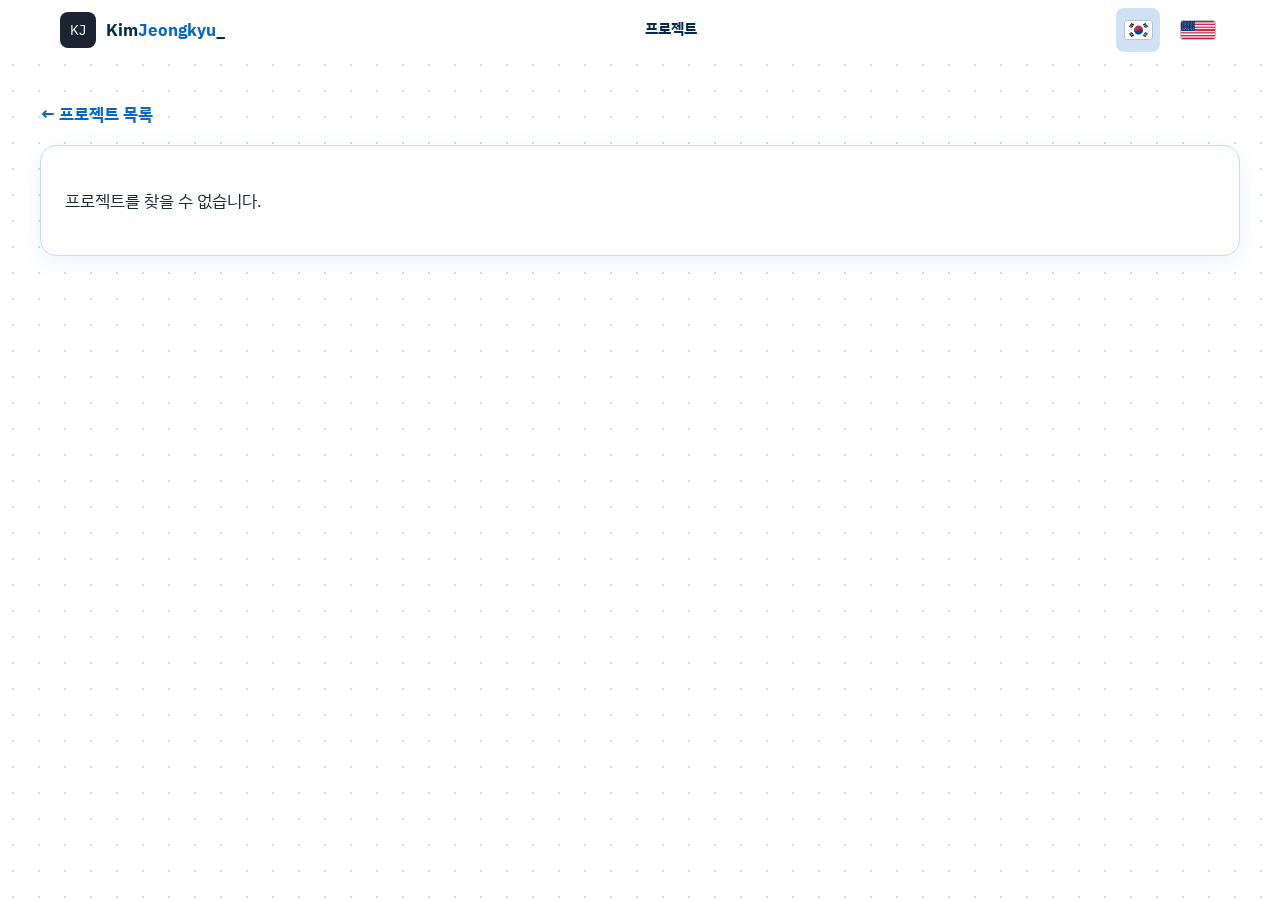
==== project.html @ 2d3c8700 "AACR story, RAG chatbot copy, hospital cover, WNGP award, timeline sort - AACR: project story (backg" ====
<!doctype html>
<html lang="ko">
<head>
  <meta charset="utf-8">
  <meta name="viewport" content="width=device-width, initial-scale=1">
  <title>Project | Kim Jeongkyu</title>
  <link rel="preconnect" href="https://fonts.googleapis.com">
  <link rel="preconnect" href="https://fonts.gstatic.com" crossorigin>
  <link href="https://fonts.googleapis.com/css2?family=IBM+Plex+Mono:wght@400;500&family=IBM+Plex+Sans+KR:wght@400;500;600;700&display=swap" rel="stylesheet">
  <link rel="stylesheet" href="style.css?v=20261130n">
</head>
<body>
  <header class="nav">
    <div class="wrap nav-in">
      <a class="brand" href="index.html#home"><span class="mark">KJ</span><b>Kim<em>Jeongkyu</em>_</b></a>
      <nav id="menu">
        <a href="index.html#projects" id="back-top"></a>
      </nav>
      <div class="nav-right">
        <button class="flag" id="lang-ko" data-lang="ko" aria-label="한국어" aria-pressed="true"><img src="assets/flags/kr.png?v=20261130n" alt="" height="20"></button>
        <button class="flag" id="lang-en" data-lang="en" aria-label="English" aria-pressed="false"><img src="assets/flags/us.png?v=20261130n" alt="" height="20"></button>
      </div>
    </div>
  </header>

  <main class="wrap project-page">
    <a class="back-link" id="back" href="index.html#projects"></a>
    <article id="project" class="panel"></article>
  </main>

  <script src="portfolio-data.js?v=20261130n" defer></script>
  <script src="project.js?v=20261130n" defer></script>
</body>
</html>
---- style.css ----
:root{--font:"IBM Plex Sans KR",system-ui,-apple-system,sans-serif;--mono:"IBM Plex Mono","IBM Plex Sans KR","DejaVu Sans Mono",monospace;--bg:#fff;--ink:#022b52;--body:#1c2b3a;--muted:#4a6178;--accent:#0a66c8;--tint:#cfe2f5;--soft:#eaf3fc;--line:#c9dcf0;--dark:#022b52;--dot:#cfdcea}
:root[data-theme=dark]{--bg:#0b1722;--ink:#e8f1fb;--body:#c9d6e3;--muted:#8fa5ba;--accent:#4d9bff;--tint:#173553;--soft:#10253a;--line:#1f3a57;--dark:#06101a;--dot:#1a2c3d}
*{box-sizing:border-box}
html{scroll-behavior:smooth;scroll-padding-top:80px}
body{margin:0;color:var(--body);font:17px/1.6 var(--font);background:var(--bg) radial-gradient(var(--dot) 1.2px,transparent 1.3px) 0 0/26px 26px}
a{color:inherit;text-decoration:none}
button{font:inherit;color:inherit;cursor:pointer}
.wrap{max-width:clamp(1200px,72vw,1560px);margin:0 auto;padding:0 20px}
section{padding:72px 0}
.title{font-size:2.3rem;line-height:1.2;color:var(--ink);margin:10px 0 28px}
.chip{display:inline-flex;align-items:center;gap:8px;padding:4px 12px;border:1px solid var(--line);background:var(--soft);border-radius:999px;color:var(--accent);font-size:.72rem;font-weight:700;letter-spacing:.06em}
.chip i{width:6px;height:6px;border-radius:50%;background:var(--accent)}

/* nav */
.nav{position:sticky;top:0;z-index:20;background:color-mix(in srgb,var(--bg) 88%,transparent);backdrop-filter:blur(8px)}
.nav-in{display:flex;align-items:center;justify-content:space-between;height:60px}
.brand{display:flex;align-items:center;gap:10px;color:var(--ink)}
.mark{display:grid;place-items:center;width:36px;height:36px;border-radius:8px;background:#1b2430;color:#fff;font-size:.9rem}
.brand b{font-size:1.05rem}.brand em{font-style:normal;color:var(--accent)}
#menu{display:flex;gap:22px}
#menu a{color:var(--ink);font-weight:700;font-size:.92rem;padding:6px 0;border-bottom:2px solid transparent}
#menu a.on{color:var(--accent);border-color:var(--accent)}
.nav-right{display:flex;gap:16px;align-items:center;color:var(--ink);font-weight:700}
.flag{display:grid;place-items:center;border:0;background:none;border-radius:8px;width:44px;height:44px;padding:0}
.flag.on{background:var(--tint)}
.flag svg{display:block}

/* cord */
.cord-wrap{position:fixed;right:44px;top:0;z-index:15;display:flex;flex-direction:column;align-items:center;font:italic .72rem/1.1 Georgia,serif;color:var(--muted);text-align:center}
.cord{display:block;width:80px;height:300px;overflow:visible;touch-action:none;user-select:none;outline:none}
.cord path{fill:none;stroke:var(--accent);stroke-width:2.4;stroke-linecap:round;stroke-dasharray:.1 6;opacity:.85}
.cord .knob{cursor:grab}
.cord .knob:active{cursor:grabbing}
.cord .hit{fill:transparent}
.cord .ring{fill:none;stroke:var(--accent);stroke-width:2}
.cord .grip{fill:var(--accent);stroke:var(--dark);stroke-width:1;filter:drop-shadow(0 3px 3px rgba(2,43,82,.35))}
.cord .band{fill:var(--dark);opacity:.35}
.cord .shine{fill:#fff;opacity:.55}
.cord .anchor{fill:var(--accent)}
.cord:focus-visible .grip{stroke:var(--accent);stroke-width:3}
.cord-wrap span{margin-top:-56px;pointer-events:none;white-space:pre-line}

/* hero */
.hero{display:grid;grid-template-columns:1.15fr 1fr;gap:56px;align-items:start;padding-top:56px}
h1{font-size:clamp(2.8rem,6vw,4.4rem);line-height:1.05;color:var(--ink);margin:14px 0 6px}
.sub{font-size:1.9rem;word-break:keep-all;text-wrap:balance;color:var(--accent);margin:0 0 20px}
.lead{font-size:1.15rem;line-height:1.75;max-width:34em;margin:0 0 22px}
h4{margin:0 0 10px;color:var(--ink)}
.tags{display:flex;flex-wrap:wrap;gap:8px;list-style:none;margin:0;padding:0}
.tags li,.tag{background:var(--tint);color:var(--ink);padding:3px 10px;border-radius:5px;font-size:.88rem}
.cta{display:flex;flex-wrap:wrap;gap:8px;margin:26px 0 18px}
.btn{display:inline-block;padding:11px 14px;border:0;border-radius:4px;font-weight:700;font-size:.92rem;font-family:inherit;line-height:1.3;white-space:nowrap;cursor:pointer}
.btn.primary{background:var(--accent);color:#fff}
.btn.soft{background:var(--tint);color:var(--ink)}
.highlight{display:flex;gap:14px;align-items:center;padding:16px;border:1px solid var(--line);background:var(--soft);border-radius:8px;margin-bottom:22px}
.highlight b{color:var(--ink)}.highlight p{margin:0;font-size:.95rem}
.hl-icon{display:grid;place-items:center;width:44px;height:44px;border-radius:10px;background:var(--accent);color:#fff;flex:none}

.hero-card{position:relative;border:1px solid var(--line);border-radius:26px;padding:10px;background:var(--bg);box-shadow:0 8px 40px rgba(10,102,200,.12)}
.term{background:var(--soft);border-radius:14px 14px 0 0;padding:10px 12px 8px;font-family:var(--mono);font-size:.75rem}
.term-bar{display:flex;align-items:center;gap:6px;margin-bottom:10px}
.term-bar i{width:9px;height:9px;border-radius:50%}.r{background:#e5484d}.y{background:#f5b82e}.g{background:#2fa66a}
.term-bar span{margin:0 auto;color:var(--ink)}
.term code{color:var(--accent)}
.photo{height:420px;border-radius:0 0 14px 14px;background:#fff;overflow:hidden;display:flex;justify-content:center;align-items:flex-end}
.photo img{display:block;height:100%;width:auto;max-width:100%;object-fit:contain;object-position:center bottom}
.float-card{position:absolute;left:-24px;bottom:56px;background:var(--dark);color:#fff;border-radius:8px;padding:14px 18px;min-width:250px}
.float-card b{display:block}.float-card small{opacity:.85}
.role-tag{position:absolute;right:20px;bottom:20px;background:#111;color:#fff;font-weight:700;font-size:.85rem;padding:4px 14px;border-radius:999px;box-shadow:0 2px 8px rgba(0,0,0,.25)}

/* projects */
.grid{display:grid;grid-template-columns:repeat(3,1fr);gap:24px}
.card{display:flex;flex-direction:column;border:1px solid var(--line);border-radius:14px;padding:16px;background:var(--bg)}
.card h3{margin:0 0 8px;font-size:1.3rem;color:var(--ink)}
.card p{margin:0 0 16px;flex:1}
.card .tags{margin-bottom:16px}.card .tags li{font-size:.78rem;padding:2px 8px}
.card-foot{display:flex;justify-content:flex-start;align-items:center;gap:8px;flex-wrap:wrap;border-top:1px solid var(--line);padding-top:14px}
.card-foot a.l{color:var(--accent);font-weight:700}
.card-foot a.b{background:var(--tint);color:var(--ink);font-weight:700;padding:10px 16px;border-radius:4px}

/* skills */
section + section{border-top:1px solid var(--line)}
.skills-head{display:flex;justify-content:space-between;align-items:flex-end;gap:24px}
.note-r{text-align:right;max-width:20em;color:var(--ink);margin:0 0 28px}
.skills-ctrl{display:flex;justify-content:space-between;align-items:flex-end;gap:20px;flex-wrap:wrap}
.filters{display:flex;flex-wrap:wrap;gap:10px}
.filters button{border:1px solid var(--line);background:var(--bg);color:var(--ink);font-weight:700;border-radius:999px;padding:10px 16px;font-size:.92rem}
.filters button.active{background:var(--dark);color:#fff;border-color:var(--dark)}
.ctrl{display:flex;align-items:center;gap:8px;font-size:.9rem;color:var(--ink)}
.auto{display:flex;align-items:center;gap:8px;margin-right:4px}.auto i{width:7px;height:7px;border-radius:50%;background:var(--ink)}
.sq{border:1px solid var(--line);background:var(--bg);color:var(--ink);border-radius:4px;width:44px;height:44px;font-size:1.2rem}
.sq.wide{width:auto;padding:0 16px;font-weight:700;font-size:.95rem}
.hint{font-size:.92rem;color:var(--ink);margin:14px 0 24px}
.track-wrap{overflow:hidden;touch-action:pan-y}
.track{display:flex;gap:16px;transition:transform .8s cubic-bezier(.22,.61,.36,1);cursor:grab}
.skill{flex:0 0 250px;border:1px solid var(--line);border-radius:14px;padding:20px;background:var(--bg);user-select:none}
.skill small{color:var(--accent);font-weight:700}.skill h3{margin:4px 0;color:var(--ink)}.skill p{margin:0;font-size:.9rem}

/* timeline */
.timeline{list-style:none;margin:28px 0 0;padding:0 0 0 24px;border-left:1px solid var(--line)}
.timeline > li{position:relative;margin-bottom:22px;border:1px solid var(--line);border-radius:14px;padding:20px 22px;background:var(--bg)}
.timeline > li::before{content:"";position:absolute;left:-31px;top:24px;width:13px;height:13px;border-radius:50%;background:var(--accent)}
.tl-top{display:flex;justify-content:space-between;font-family:var(--mono);font-size:.78rem}
.tl-top .k{color:var(--accent)}
.timeline h3{margin:6px 0 2px;font-size:1.5rem;color:var(--ink)}
.timeline p{margin:4px 0 12px}

/* contact */

footer{border-top:1px solid var(--line);padding:32px 20px;text-align:center;background:var(--bg)}
footer nav{display:flex;gap:20px;justify-content:center;margin-bottom:8px;font-weight:700;color:var(--ink)}
.totop{position:fixed;right:24px;bottom:24px;width:48px;height:48px;border-radius:10px;background:var(--accent);color:#fff;display:grid;place-items:center;font-size:1.3rem;box-shadow:0 4px 14px rgba(10,102,200,.35)}

@media(max-width:900px){
  .hero,.contact-grid{grid-template-columns:1fr}.grid{grid-template-columns:1fr}
  .cord-wrap{display:none}.float-card{left:8px}.skills-head{flex-direction:column;align-items:flex-start}.note-r{text-align:left}
}

/* contact */
.contact-grid{display:grid;grid-template-columns:1.25fr 1fr;gap:24px;align-items:start}
.panel{background:color-mix(in srgb,var(--bg) 94%,var(--soft));border:1px solid var(--line);border-radius:16px;padding:24px;box-shadow:0 6px 24px rgba(10,102,200,.08)}
.panel h3{margin:0 0 14px;padding-bottom:12px;border-bottom:1px solid var(--line);font-size:1.3rem;color:var(--ink)}
.panel h3.form-title{border:0;padding:0;margin:0 0 4px}
.req{margin:0 0 22px;font-size:.92rem}
.field{margin-bottom:18px}
.field label{display:block;font-weight:700;color:var(--ink)}
.lab{display:flex;justify-content:space-between;align-items:baseline}.cnt{font-size:.85rem}
.help{margin:2px 0 8px;font-size:.92rem}
.field input,.field textarea{display:block;width:100%;padding:12px;background:var(--bg);border:1px solid var(--line);border-radius:6px;color:var(--body);font:inherit;resize:vertical}
.field input:focus,.field textarea:focus{outline:2px solid var(--accent);outline-offset:0}
.field.bad input,.field.bad textarea{border-color:#b42318}
.err{margin:6px 0 0;color:#b42318;font-weight:700;font-size:.9rem}
.err:empty{display:none}
.send{display:inline-flex;align-items:center;gap:10px;border:0;cursor:pointer}
.send:disabled{opacity:.6;cursor:default}
#status{min-height:1.5em;margin:14px 0 0}
.side{display:flex;flex-direction:column;gap:20px}
.side-sub{margin:0 0 6px}
.row{display:flex;align-items:center;gap:14px;padding:12px 0;border-bottom:1px solid var(--line)}
.row:last-child{border-bottom:0;padding-bottom:0}
.ico{display:grid;place-items:center;flex:none;width:44px;height:44px;border-radius:10px;background:var(--tint);color:var(--accent)}
.txt{flex:1}.txt b{display:block;color:var(--ink);font-size:.95rem}.txt small{font-size:.9rem}
.arr{color:var(--ink);font-size:1.1rem}
.hash{display:flex;flex-wrap:wrap;gap:10px;justify-content:center;list-style:none;margin:0;padding:0}
.hash li{background:var(--tint);color:var(--ink);border:1px solid var(--line);border-radius:999px;padding:4px 14px;font-weight:700;font-size:.85rem}

/* mobile menu */
.burger{display:none;place-items:center;width:44px;height:44px;border:0;border-radius:8px;background:var(--tint);color:var(--ink)}
@media(max-width:900px){
  .burger{display:grid}
  #menu{display:none;position:absolute;top:60px;left:0;right:0;flex-direction:column;gap:0;padding:8px 20px 14px;background:var(--bg);border-bottom:1px solid var(--line);box-shadow:0 12px 24px rgba(2,43,82,.1)}
  #menu.open{display:flex}
  #menu a{padding:12px 0;border-bottom:1px solid var(--line)}
  #menu a:last-child{border-bottom:0}
}

.card-foot button { color: var(--accent); }
.project-dialog {
  width: min(720px, calc(100% - 2rem));
  max-height: calc(100dvh - 2rem);
  overflow: auto;
  color: var(--ink);
}
.project-dialog::backdrop { background: rgba(9, 15, 23, .65); }
.dialog-head { display: flex; justify-content: space-between; align-items: start; gap: 1rem; }
.dialog-head h3 { border: 0; margin: 0; }
.definitions { margin: 1rem 0 0; }
.definitions > div { border-top: 1px solid var(--line); padding: .8rem 0; }
.definitions dt { font-weight: 700; }
.definitions dd { margin: .25rem 0 0; }
.case-list { display: grid; gap: .8rem; }
.case summary { cursor: pointer; color: var(--ink); font-weight: 700; }
:focus-visible { outline: 2px solid var(--accent); outline-offset: 4px; }

@media (prefers-reduced-motion: reduce) {
  html { scroll-behavior: auto; }
  .track { transition: none; }
}
footer nav { flex-wrap: wrap; padding-inline: 1rem; }
.about-summary { max-width: 65ch; }
.dialog-head button { flex-shrink: 0; }
.process-flow { display: flex; flex-wrap: wrap; gap: .5rem; margin: .5rem 0 0; padding-left: 1.5rem; }
.process-flow li { padding: .4rem .7rem; margin-right: 1rem; background: var(--soft); border-radius: .4rem; }
@media (max-width: 400px) {
  .nav-right { gap: .25rem; }
  .ctrl { flex-wrap: wrap; }
  .float-card { min-width: 0; max-width: calc(100% - 16px); }
}

/* project card media (reference-style gallery) */
.card .project-media{position:relative;display:block;width:100%;padding:0;margin:0 0 14px;border:0;border-radius:9px;overflow:hidden;aspect-ratio:16/9;background:var(--tint)}
.card .project-media img{display:block;width:100%;height:100%;object-fit:cover}
.card .project-media-overlay{position:absolute;inset:0;display:grid;place-items:center;background:rgba(2,43,82,.35);color:#fff;font-size:2rem;opacity:0;transition:opacity .25s}
.card .project-media:hover .project-media-overlay,.card .project-media:focus-visible .project-media-overlay{opacity:1}
.card .project-media:focus-visible{outline:3px solid var(--accent);outline-offset:3px}

/* project detail page */
.project-page{padding:40px 0 80px}
.back-link{display:inline-block;margin-bottom:18px;font-weight:700;color:var(--accent)}
.project-hero{aspect-ratio:16/9;border-radius:12px;overflow:hidden;margin-bottom:22px;background:var(--tint)}
.project-hero img{display:block;width:100%;height:100%;object-fit:cover}
.project-title{margin:0 0 18px;font-size:clamp(1.6rem,3vw,2.2rem);color:var(--ink)}
.project-page .definitions{display:grid;gap:18px;margin:0}
.project-page dt{font-weight:700;color:var(--accent);margin-bottom:4px}
.project-page dd{margin:0;line-height:1.7}
.project-pager{display:flex;justify-content:space-between;gap:16px;margin-top:22px;font-weight:700}
.project-pager a{color:var(--accent)}

/* tool logos on skill cards */
.skill .tool-logo{display:block;width:52px;height:52px;margin-bottom:14px;border-radius:12px;object-fit:contain;background:#fff;border:1px solid var(--line);padding:9px;box-shadow:0 2px 6px rgba(0,43,80,.08)}

/* milestones: reference-style cards */
.timeline{padding-left:34px;gap:18px;display:grid;border-left:0;position:relative}
.timeline::before{content:"";position:absolute;top:14px;bottom:14px;left:10px;width:1px;background:var(--line)}
.timeline > li{margin:0;padding:0;border:0;background:none;position:relative}
.timeline > li::before{left:-30px;top:24px;width:13px;height:13px;border:2px solid var(--accent);background:var(--accent)}
.tl-card{padding:22px;border:1px solid var(--line);border-radius:14px;background:var(--bg);box-shadow:0 2px 8px rgba(0,43,80,.07)}
.tl-card .tl-top{font-size:.8rem;margin-bottom:10px}
.tl-card h3{margin:0;font-size:clamp(1.3rem,2.2vw,1.7rem);color:var(--ink)}
.tl-org{display:flex;align-items:center;gap:14px}
.tl-logo{height:52px;width:auto;min-width:52px;max-width:150px;border-radius:10px;border:1px solid var(--line);background:#fff;padding:6px 10px;object-fit:contain}
.tl-role{margin:10px 0 0;font-weight:700;color:var(--ink)}
.tl-body{margin-top:14px;padding-top:14px;border-top:1px solid var(--line)}
.tl-body p{margin:0;line-height:1.65}
#tabs{display:flex;width:fit-content;max-width:100%;flex-wrap:wrap;gap:3px;padding:4px;border:1px solid var(--line);border-radius:10px;background:var(--bg)}
#tabs button{min-height:40px;padding:0 14px;border:0;border-radius:7px;background:transparent;color:var(--ink);font:inherit;font-size:.9rem;font-weight:700;cursor:pointer}
#tabs button.active,#tabs button[aria-pressed="true"]{background:var(--dark,#022b52);color:#fff}

/* contact: channels (left) | focus areas (right) */
.contact-grid{grid-template-columns:1fr}
.contact-grid .side{display:contents}

/* hero terminal: bar + python greeting (matches reference layout) */
.term{padding:0;overflow:hidden}
.term-bar{display:grid;grid-template-columns:minmax(0,1fr) auto minmax(0,1fr);align-items:center;column-gap:6px;height:38px;margin:0;padding:8px 12px;border-bottom:1px solid var(--line)}
.term-lights{display:inline-flex;align-items:center;gap:5px;justify-self:start}
.term-bar i{flex:0 0 9px}
.term-bar .term-user{grid-column:2;justify-self:center;margin:0;color:var(--ink);font-weight:600;white-space:nowrap}
.term-status{grid-column:3;justify-self:end;width:8px;height:8px;border-radius:50%;background:#2fa66a}
.py-greeting{margin:0;padding:8px 12px;background:var(--bg);color:var(--ink);font-family:var(--mono);font-size:12px;line-height:1.4}
.py-greeting code{color:inherit;font:inherit;white-space:normal;overflow-wrap:normal}
.py-greeting .py-fn{color:var(--accent);font-weight:600}
.py-greeting .py-str{color:var(--dark,#022b52);white-space:nowrap}
@media (max-width:400px){.term-bar .term-user{font-size:.68rem}}

.highlight{margin-top:18px}

/* focus card with icon (reference style) */
.float-card{display:flex;align-items:center;gap:12px}
.float-card .fc-icon{display:grid;place-items:center;width:38px;height:38px;flex:none;border-radius:10px;background:rgba(255,255,255,.14);color:#fff}

/* experience card: nested projects (reference style) */
.tl-projects{margin-top:6px}
.tl-project{padding:18px 0;border-top:1px solid var(--line)}
.tl-project:first-child{margin-top:14px}
.tl-project h4{margin:0 0 12px;font-size:1.15rem;color:var(--ink)}
.tl-project-row{display:grid;grid-template-columns:minmax(0,280px) 1fr;gap:22px;align-items:start}
.tl-project-row>img{display:block;width:100%;aspect-ratio:16/9;object-fit:cover;border-radius:9px;background:var(--tint)}
.tl-project-copy p{margin:0 0 12px;line-height:1.6}
.tl-project-copy .tags{margin:0 0 14px}
@media (max-width:700px){.tl-project-row{grid-template-columns:1fr}}

.tl-inst{margin:6px 0 0;font-weight:700;color:var(--ink)}

.tl-dur{display:inline-block;margin-left:8px;padding:2px 8px;border-radius:999px;background:var(--tint);color:var(--ink);font-weight:700}

/* larger section chips */
.chip{padding:7px 16px;font-size:.92rem;gap:10px}
.chip i{width:8px;height:8px}

/* skills note on one line (desktop) */
.note-r{max-width:none;white-space:nowrap}
@media(max-width:760px){.note-r{white-space:normal}}

/* bold card kind label */
.tl-top .k{font-weight:700}

/* project detail: lists, lead, gallery */
.project-lead{color:var(--muted);font-size:1.05rem;line-height:1.7;margin:0 0 20px}
.duty-list{margin:0;padding-left:1.1em}.duty-list li{margin:4px 0;line-height:1.6}
.definitions .tags{margin:4px 0 0}
.gallery-wrap{position:relative;max-width:534px;margin:24px auto 0}
.project-gallery{display:flex;align-items:center;gap:14px;overflow-x:auto;scroll-snap-type:x mandatory;scrollbar-width:none;cursor:grab;outline:none}
.project-gallery::-webkit-scrollbar{display:none}
.project-gallery.dragging{cursor:grabbing;scroll-snap-type:none}
.project-gallery:not(:has(img)){display:none}
.project-gallery img{flex:0 0 100%;width:100%;scroll-snap-align:start;aspect-ratio:1140/711;height:auto;object-fit:contain;background:transparent;border-radius:12px;border:1px solid var(--line);display:block;-webkit-user-drag:none;user-select:none}

/* dispatch sub-sections inside an employer card */
.tl-sub{margin-top:22px;padding-top:6px;border-top:2px solid var(--line)}
.tl-sub-head{display:flex;align-items:center;gap:14px;flex-wrap:wrap;padding-top:16px}
.tl-logo-sm{height:40px;min-width:40px}
.tl-sub-title{flex:1;min-width:200px}
.tl-sub-title h4{margin:0;font-size:1.2rem;color:var(--ink)}
.tl-sub-title .tl-role{margin:2px 0 0}
.tl-sub-head time{font-family:var(--mono);font-size:.8rem;color:var(--muted)}

/* toggle behaviour for dispatch sections */
.tl-sub-head{cursor:pointer;list-style:none;padding-bottom:16px}
.tl-sub-head::-webkit-details-marker{display:none}
.tl-sub-head:hover .tl-sub-title h4{color:var(--accent)}
.tl-chev{width:10px;height:10px;border-right:2px solid var(--accent);border-bottom:2px solid var(--accent);transform:rotate(45deg);transition:transform .25s;margin:0 6px 4px 4px}
.tl-sub[open]>.tl-sub-head .tl-chev{transform:rotate(-135deg);margin-bottom:-4px}
.tl-sub[open]>.tl-sub-head{padding-bottom:4px}

/* lamp above the cord: lights up in dark mode */
.lamp{display:block;overflow:visible;margin-bottom:-12px;pointer-events:none}
.lamp-mount{fill:var(--muted)}
.lamp-wire{stroke:var(--muted);stroke-width:1.6}
.lamp .shade{fill:var(--accent);stroke:var(--dark);stroke-width:1}
.lamp .bulb{fill:#c4ced9;stroke:var(--muted);stroke-width:1;transition:fill .5s,filter .5s}
.lamp .glow,.lamp .cone{opacity:0;transition:opacity .6s}
:root[data-theme=dark] .lamp .bulb{fill:#ffe28a;stroke:#ffd666;filter:drop-shadow(0 0 6px #ffd666)}
:root[data-theme=dark] .lamp .glow,:root[data-theme=dark] .lamp .cone{opacity:1}
@media (prefers-reduced-motion:reduce){.lamp .bulb,.lamp .glow,.lamp .cone{transition:none}}

.cord-wrap{z-index:25}

/* footer: brand left, prompt + copyright right */
footer{text-align:left;padding:28px 20px}
.foot-in{display:flex;align-items:center;justify-content:center;gap:36px;flex-wrap:wrap}
.foot-text{display:flex;flex-direction:column;gap:6px}
.foot-cmd{font-family:var(--mono);font-weight:700;color:var(--ink);font-size:.95rem}
.foot-text p{margin:0;color:var(--body);font-size:.95rem}
@media (max-width:600px){.foot-in{flex-direction:column;align-items:flex-start;gap:14px}}

/* footer split: left brand+text, right nav+icons */
.foot-in{justify-content:space-between;gap:24px 36px}
.foot-left,.foot-right{display:flex;align-items:center;gap:36px;flex-wrap:wrap}
.foot-nav{display:flex;gap:28px;margin:0;font-weight:700;color:var(--ink)}
.foot-icons{display:flex;gap:10px}
.foot-icons a{width:40px;height:40px;display:grid;place-items:center;border:1px solid var(--line);border-radius:10px;background:var(--soft);color:var(--ink)}
.foot-icons a:hover{color:var(--accent);border-color:var(--accent)}
@media (max-width:760px){.foot-left,.foot-right{gap:16px}.foot-in{flex-direction:column;align-items:flex-start}}

/* paper link button at the right of the title */
.tl-titlerow{display:flex;align-items:flex-start;justify-content:space-between;gap:16px}
.tl-titlerow h3{flex:1;min-width:0}
.tl-link{flex:none;white-space:nowrap;margin-top:2px}
@media (max-width:600px){.tl-titlerow{flex-direction:column;gap:10px}}

/* dark mode: keep the greeting string readable */
:root[data-theme=dark] .py-greeting .py-str{color:var(--ink)}

.proj-lead{margin:-12px 0 28px;color:var(--muted)}
/* map card under profile photo */
.lead{white-space:pre-line;word-break:keep-all}

/* location card under profile photo */
.loc-card{margin:10px 0 0;padding:16px 18px 14px;border:1px solid var(--line);border-radius:18px;background:var(--bg)}
.loc-top{display:flex;align-items:center;gap:12px}
.loc-pin{flex:none;color:var(--muted)}
.loc-top small{display:block;font-size:.72rem;letter-spacing:.04em;color:var(--muted)}
.loc-top b{display:block;font-size:1.15rem;color:var(--ink)}
.loc-card p{margin:12px 0 0;font-size:.9rem;color:var(--muted)}
.hero-card .float-card{bottom:165px}

/* print / save as PDF */
@media print{
  @page{size:A4;margin:12mm}
  *{-webkit-print-color-adjust:exact;print-color-adjust:exact}
  header,nav,.cta,.totop,.cord-wrap,.flag,#filters{display:none!important}
  article,.card,.tl-item{break-inside:avoid}
  .float-card{position:static}
  .track{flex-wrap:wrap;transform:none!important}
  .track .skill{flex:0 0 calc(25% - 12px)}
}
.track-wrap.dragging,.track-wrap.dragging .track{cursor:grabbing}
.track-wrap{user-select:none;-webkit-user-select:none}
.track img{-webkit-user-drag:none;pointer-events:none}
.g-btn{position:absolute;top:50%;transform:translateY(-50%);width:40px;height:40px;border-radius:50%;border:1px solid var(--line);background:var(--bg);color:var(--ink);font-size:1.5rem;line-height:1;cursor:pointer;box-shadow:0 2px 10px rgba(0,0,0,.18)}
.g-btn[hidden]{display:none}
.g-btn:disabled{opacity:.35;cursor:default}
.g-prev{left:10px}.g-next{right:10px}
.gallery-caption{margin:10px 0 0;text-align:center;font-weight:600;color:var(--ink)}
.gallery-caption[hidden]{display:none}
.gallery-count{position:absolute;top:10px;left:10px;z-index:2;padding:3px 10px;border-radius:999px;background:rgba(10,20,35,.72);color:#fff;font-size:.8rem;font-weight:600;letter-spacing:.02em;pointer-events:none}
.gallery-count[hidden]{display:none}
/* 번호는 사진 위쪽 바깥, 화살표는 넓은 화면에서 사진 좌우 바깥에 둬서 그림을 가리지 않는다 */
.gallery-wrap{margin-top:40px}
.gallery-count{top:-28px;left:2px;padding:0;background:none;color:var(--muted);font-size:.9rem}
@media (min-width:760px){.g-prev{left:-56px}.g-next{right:-56px}}
.tl-sub-compact .tl-sub-head{cursor:default}
.timeline .tl-note{margin:26px 0 0;font-size:.85rem;color:var(--muted)}

.deck-btn{margin-left:8px}.card-foot .deck-btn{margin-left:0}

.timeline .tl-sub-title .tl-desc{margin:6px 0 0;font-size:.95rem;color:var(--ink);line-height:1.55}

/* skills grid */
.skills-grid{display:grid;grid-template-columns:repeat(3,1fr);grid-auto-rows:1fr;gap:14px;margin-top:26px}
.sk-card{display:flex;flex-direction:column;border:1px solid var(--line);border-radius:14px;padding:16px 14px 18px;background:var(--bg)}
.sk-card h3{margin:0 0 14px;text-align:center;font-size:.98rem;color:var(--ink)}
.sk-card h3::after{content:"";display:block;width:34px;height:2px;margin:7px auto 0;background:var(--accent);border-radius:2px}
.sk-items{flex:1;display:flex;flex-wrap:wrap;justify-content:center;align-content:center;gap:16px 6px}
.sk-item{display:flex;flex-direction:column;align-items:center;text-align:center;gap:5px;width:calc(33.333% - 6px);min-width:0}
.sk-item img{width:38px;height:38px;object-fit:contain;border-radius:9px;background:#fff;border:1px solid var(--line);padding:6px}
.sk-item span{font-weight:700;font-size:.8rem;color:var(--ink);word-break:keep-all;line-height:1.25}
.sk-item em{font-style:normal;font-size:.68rem;color:var(--muted)}
.sk-soft img{opacity:.75}
@media(max-width:900px){.skills-grid{grid-template-columns:repeat(2,1fr)}}
@media(max-width:520px){.skills-grid{grid-template-columns:1fr;grid-auto-rows:auto}}
@media print{.skills-grid{grid-template-columns:repeat(3,1fr)}.sk-card{break-inside:avoid}}

.sk-items.four .sk-item{width:calc(50% - 6px)}

.sk-card.wide{grid-column:span 2}
.sk-card.wide .sk-item{width:calc(20% - 6px)}
@media(max-width:520px){.sk-card.wide{grid-column:auto}.sk-card.wide .sk-item{width:calc(33.333% - 6px)}}

.sk-card.wide .sk-items.six .sk-item{width:calc(16.666% - 6px)}
@media(max-width:520px){.sk-card.wide .sk-items.six .sk-item{width:calc(33.333% - 6px)}}

/* overseas assignment sticker: hangs off the card's top-left corner */
.card{position:relative}
.dispatch{position:absolute;left:-9px;top:-11px;z-index:3;display:flex;align-items:center;gap:7px;padding:5px 12px 5px 6px;background:#fff;border:2px solid var(--dark);border-radius:9px;transform:rotate(-6deg);box-shadow:2px 3px 0 var(--dark),0 8px 14px rgba(0,0,0,.2);pointer-events:none}
.dispatch-flag{display:block;line-height:0;border:1px solid var(--line);border-radius:3px;overflow:hidden}
.dispatch b{font-size:.92rem;font-weight:800;color:var(--dark);white-space:nowrap}

.flag img{display:block;height:20px;width:auto;border:1px solid #b9c2cc;border-radius:3px}
.dispatch-flag img{display:block;height:18px;width:auto}

/* contact rows: hover feedback */
.row{margin:0 -10px;padding:12px 10px;border-radius:12px;transition:background .2s,box-shadow .2s}
.row .ico{transition:background .2s,color .2s,transform .2s}
.row .arr{transition:transform .2s,color .2s}
.row:hover,.row:focus-visible{background:var(--tint);box-shadow:inset 0 0 0 1px var(--line)}
.row:hover .ico,.row:focus-visible .ico{background:var(--accent);color:#fff;transform:scale(1.08)}
.row:hover .arr,.row:focus-visible .arr{transform:translate(3px,-3px);color:var(--accent)}
.row:focus-visible{outline:2px solid var(--accent);outline-offset:2px}

/* footer: centered */
footer{text-align:center}
.foot-in{justify-content:center}
.foot-left{justify-content:center;text-align:center}
.foot-text{align-items:center}
@media (max-width:760px){.foot-in{align-items:center}.foot-left{flex-direction:column;gap:12px}}

/* timeline view buttons (논문 보기 / 보기): blue on hover */
.tl-link{transition:background .2s,color .2s,box-shadow .2s}
.tl-link:hover,.tl-link:focus-visible{background:var(--accent);color:#fff;box-shadow:0 4px 12px rgba(10,102,200,.3)}

/* text-only toggle body (e.g. CAP PT) */
.tl-sub-body{padding:6px 4px 12px 0}
.timeline .tl-sub-body .tl-list{margin:6px 0 0;padding-left:1.2em;color:var(--ink);line-height:1.7}
.timeline .tl-sub-body .tl-note{margin:14px 0 0}

/* skills: larger icons and labels */
.sk-card h3{font-size:1.1rem}
.sk-item{gap:8px}
.sk-item img{width:50px;height:50px;border-radius:12px;padding:8px}
.sk-item span{font-size:.95rem}
.dispatch-flag img{height:18px}
.sk-items{gap:20px 6px}

/* skills: crisp, frameless logos */
.sk-item img{width:60px;height:60px;padding:0;border:0;background:none;border-radius:13px;object-fit:contain;image-rendering:auto}
.sk-item{gap:10px}
.sk-item span{font-size:1rem}

/* skills (dark theme): gray logos on gray tiles, white + color on hover */
:root[data-theme=dark] .sk-card{background:rgba(255,255,255,.03);border-color:rgba(255,255,255,.28);transition:box-shadow .25s,border-color .25s,background .25s}
:root[data-theme=dark] .sk-item img{box-sizing:border-box;padding:10px;background:#8e98a3;filter:grayscale(1);transition:background .25s,filter .25s,transform .25s}
:root[data-theme=dark] .sk-card:hover{border-color:rgba(255,255,255,.85);background:rgba(255,255,255,.05);box-shadow:0 0 0 1px rgba(255,255,255,.25),0 0 28px rgba(255,255,255,.28)}
:root[data-theme=dark] .sk-card:hover .sk-item img{background:#fff;filter:none}
:root[data-theme=dark] .sk-item:hover img{transform:translateY(-3px) scale(1.05)}

/* skills (light theme): gray logos on light-gray tiles, color on white + glow on hover */
.sk-card{transition:box-shadow .25s,border-color .25s,transform .25s}
.sk-item img{box-sizing:border-box;padding:10px;background:#e9edf2;filter:grayscale(1);transition:background .25s,filter .25s,transform .25s,box-shadow .25s}
.sk-card:hover{border-color:var(--accent);box-shadow:0 12px 30px rgba(10,102,200,.18)}
.sk-card:hover .sk-item img{background:#fff;filter:none;box-shadow:0 2px 8px rgba(2,43,82,.12)}
.sk-item:hover img{transform:translateY(-3px) scale(1.05)}

/* skills cards: transparent background so the page dots show through */
.sk-card{background:transparent}

/* skills: click to pin the colored state, click again to release */
.sk-card{cursor:pointer;-webkit-tap-highlight-color:transparent}
.sk-card:focus-visible{outline:2px solid var(--accent);outline-offset:2px}
.sk-card.on{border-color:var(--accent);box-shadow:0 12px 30px rgba(10,102,200,.18)}
.sk-card.on .sk-item img{background:#fff;filter:none;box-shadow:0 2px 8px rgba(2,43,82,.12)}
:root[data-theme=dark] .sk-card.on{border-color:rgba(255,255,255,.85);background:rgba(255,255,255,.05);box-shadow:0 0 0 1px rgba(255,255,255,.25),0 0 28px rgba(255,255,255,.28)}
:root[data-theme=dark] .sk-card.on .sk-item img{background:#fff;filter:none}

.timeline .tl-sub-body .tl-desc{margin:6px 0 0;font-size:1rem;color:var(--ink);line-height:1.6}

/* text-only toggle body: separated from the header by a thin line */
.tl-sub[open]>.tl-sub-head{padding-bottom:14px}
.timeline .tl-sub-body{margin-top:0;padding:16px 4px 14px 0;border-top:1px solid var(--line)}
.timeline .tl-sub-body .tl-list{margin-top:0}

/* timeline projects: period on the right of the title */
.tl-phead{display:flex;justify-content:space-between;align-items:baseline;gap:6px 18px;margin:0 0 12px;flex-wrap:wrap}
.tl-phead h4{margin:0;flex:1;min-width:220px}
.tl-ptime{font-family:var(--mono);font-size:.8rem;color:var(--muted);text-align:right}
@media (max-width:700px){.tl-ptime{text-align:left}}

/* project buttons: primary blue for the main action, outlined for secondary links */
.btn.primary{transition:background .2s,box-shadow .2s,transform .2s}
.btn.primary:hover,.btn.primary:focus-visible{background:#0852a3;box-shadow:0 6px 16px rgba(10,102,200,.35);transform:translateY(-1px)}
.btn.deck-btn{background:transparent;color:var(--accent);box-shadow:inset 0 0 0 1.5px var(--accent);transition:background .2s,color .2s}
.btn.deck-btn:hover,.btn.deck-btn:focus-visible{background:var(--accent);color:#fff}

/* abbreviation note above the project facts (e.g. LIMS) */
.abbr-note{margin:26px 0 0;padding:12px 0 2px;border-top:1px solid var(--line);color:#b42318;font-size:.92rem;font-weight:600;line-height:1.5}
:root[data-theme=dark] .abbr-note{color:#ff8a80}

/* project story slot (between period and work) */
.story-text{margin:0;line-height:1.75}
.story-empty{display:block;padding:12px 14px;border:1px dashed var(--line);border-radius:8px;color:var(--muted);font-size:.92rem}

/* project story: background, task, action */
.star{display:grid;gap:16px;margin-top:6px}
.star-row{padding-left:14px;border-left:3px solid var(--accent)}
.star-row b{display:block;color:var(--ink);font-size:.95rem;margin-bottom:2px}
.star-row p{margin:0;line-height:1.7}

.star-row p + p{margin-top:10px}

.star-row .star-sub{margin:18px 0 4px;font-size:.92rem;font-weight:700;color:var(--accent)}
.star-row b + .star-sub{margin-top:8px}
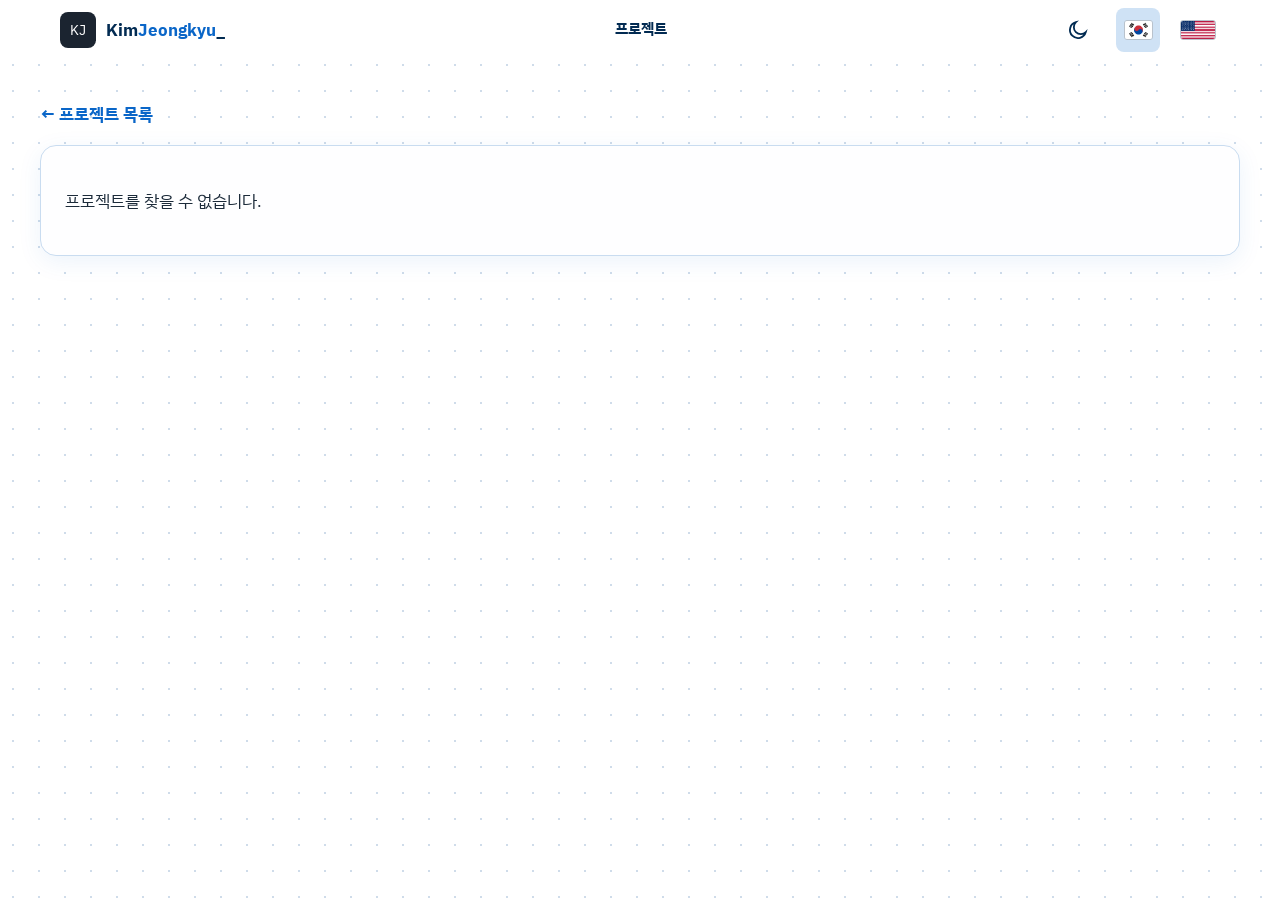
==== commit 373a840b: "Keep theme on project pages, add theme button, drop dead assets - project.html: restore the saved th" ====
--- a/project.html
+++ b/project.html
@@ -4,10 +4,12 @@
   <meta charset="utf-8">
   <meta name="viewport" content="width=device-width, initial-scale=1">
   <title>Project | Kim Jeongkyu</title>
+  <!-- 메인에서 램프 줄로 고른 테마를 상세 페이지에서도 이어서 쓴다. CSS 적용 전에 실행해야 화면이 깜빡이지 않는다. -->
+  <script>try{document.documentElement.dataset.theme=localStorage.getItem('theme')||'light'}catch(e){document.documentElement.dataset.theme='light'}</script>
   <link rel="preconnect" href="https://fonts.googleapis.com">
   <link rel="preconnect" href="https://fonts.gstatic.com" crossorigin>
   <link href="https://fonts.googleapis.com/css2?family=IBM+Plex+Mono:wght@400;500&family=IBM+Plex+Sans+KR:wght@400;500;600;700&display=swap" rel="stylesheet">
-  <link rel="stylesheet" href="style.css?v=20261130n">
+  <link rel="stylesheet" href="style.css?v=20261130q">
 </head>
 <body>
   <header class="nav">
@@ -17,8 +19,13 @@
         <a href="index.html#projects" id="back-top"></a>
       </nav>
       <div class="nav-right">
-        <button class="flag" id="lang-ko" data-lang="ko" aria-label="한국어" aria-pressed="true"><img src="assets/flags/kr.png?v=20261130n" alt="" height="20"></button>
-        <button class="flag" id="lang-en" data-lang="en" aria-label="English" aria-pressed="false"><img src="assets/flags/us.png?v=20261130n" alt="" height="20"></button>
+        <!-- 아이콘은 '누르면 될 상태'를 보여준다: 라이트에서는 달(어둡게), 다크에서는 해(밝게) -->
+        <button class="navbtn" id="theme-btn" type="button" aria-label="어둡게 전환">
+          <svg class="theme-ico to-dark" viewBox="0 0 24 24" width="22" height="22" aria-hidden="true" fill="none" stroke="currentColor" stroke-width="2" stroke-linecap="round"><path d="M20.5 14.3A8.8 8.8 0 1 1 9.7 3.5a7 7 0 0 0 10.8 10.8Z"/></svg>
+          <svg class="theme-ico to-light" viewBox="0 0 24 24" width="22" height="22" aria-hidden="true" fill="none" stroke="currentColor" stroke-width="2" stroke-linecap="round"><circle cx="12" cy="12" r="4.2"/><path d="M12 2.5v2M12 19.5v2M2.5 12h2M19.5 12h2M5.2 5.2l1.4 1.4M17.4 17.4l1.4 1.4M18.8 5.2l-1.4 1.4M6.6 17.4l-1.4 1.4"/></svg>
+        </button>
+        <button class="flag" id="lang-ko" data-lang="ko" aria-label="한국어" aria-pressed="true"><img src="assets/flags/kr.png?v=20261130q" alt="" height="20"></button>
+        <button class="flag" id="lang-en" data-lang="en" aria-label="English" aria-pressed="false"><img src="assets/flags/us.png?v=20261130q" alt="" height="20"></button>
       </div>
     </div>
   </header>
@@ -28,7 +35,7 @@
     <article id="project" class="panel"></article>
   </main>
 
-  <script src="portfolio-data.js?v=20261130n" defer></script>
-  <script src="project.js?v=20261130n" defer></script>
+  <script src="portfolio-data.js?v=20261130q" defer></script>
+  <script src="project.js?v=20261130q" defer></script>
 </body>
 </html>
--- a/style.css
+++ b/style.css
@@ -24,6 +24,13 @@
 .flag{display:grid;place-items:center;border:0;background:none;border-radius:8px;width:44px;height:44px;padding:0}
 .flag.on{background:var(--tint)}
 .flag svg{display:block}
+/* 상세 페이지 내비의 화면 밝기 전환 버튼 (메인은 램프 줄이 같은 일을 한다) */
+.navbtn{display:grid;place-items:center;border:0;background:none;border-radius:8px;width:44px;height:44px;padding:0;color:var(--ink);cursor:pointer}
+.navbtn:hover{background:var(--tint)}
+.navbtn svg{display:block}
+.theme-ico.to-light{display:none}
+:root[data-theme=dark] .theme-ico.to-dark{display:none}
+:root[data-theme=dark] .theme-ico.to-light{display:block}
 
 /* cord */
 .cord-wrap{position:fixed;right:44px;top:0;z-index:15;display:flex;flex-direction:column;align-items:center;font:italic .72rem/1.1 Georgia,serif;color:var(--muted);text-align:center}
@@ -359,7 +366,7 @@
 @media print{
   @page{size:A4;margin:12mm}
   *{-webkit-print-color-adjust:exact;print-color-adjust:exact}
-  header,nav,.cta,.totop,.cord-wrap,.flag,#filters{display:none!important}
+  header,nav,.cta,.totop,.cord-wrap,.flag,.navbtn,#filters{display:none!important}
   article,.card,.tl-item{break-inside:avoid}
   .float-card{position:static}
   .track{flex-wrap:wrap;transform:none!important}
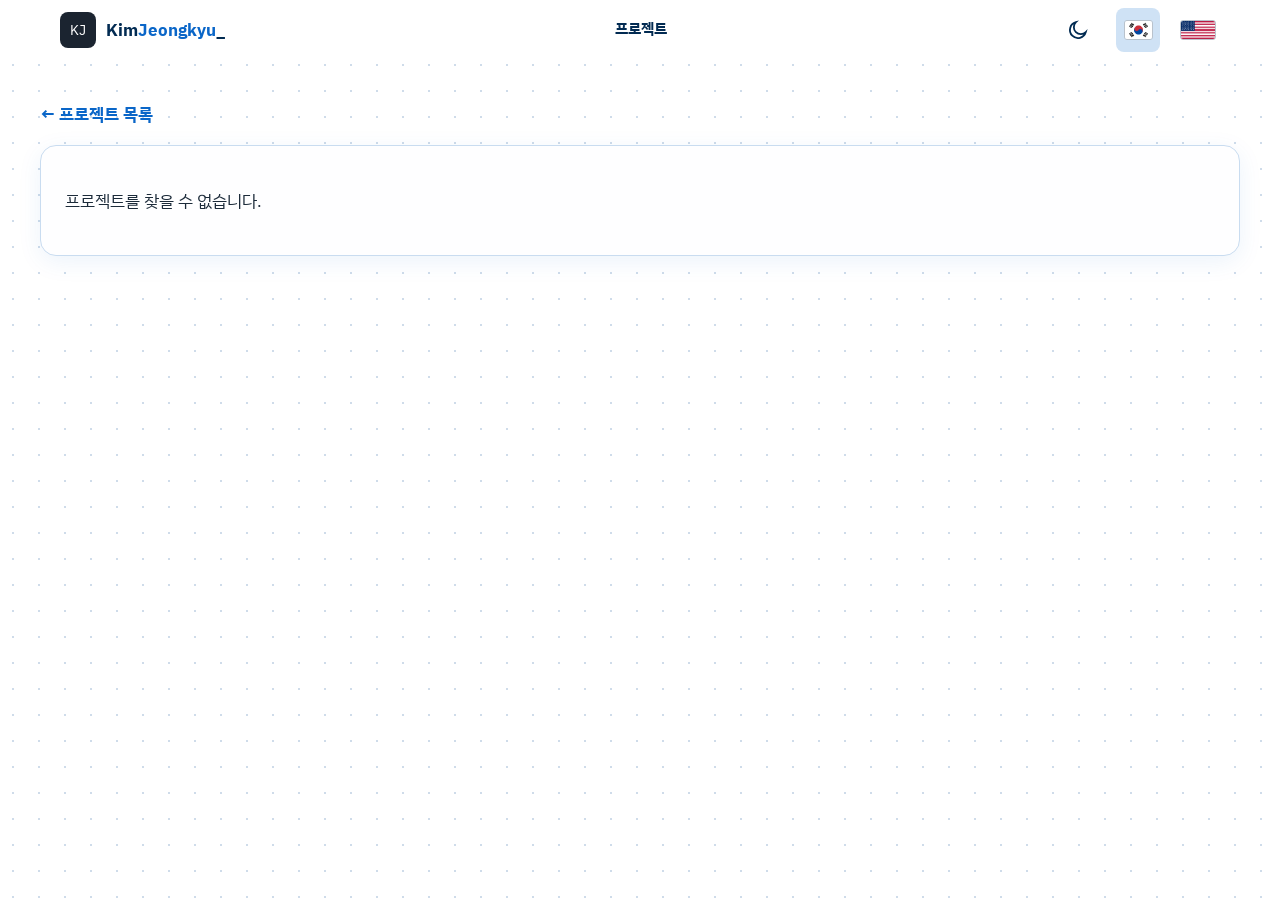
==== commit ec0d21fe: "LIMS and hospital project stories, split by phase Give LIMS and the hospital build their own project" ====
--- a/project.html
+++ b/project.html
@@ -9,7 +9,7 @@
   <link rel="preconnect" href="https://fonts.googleapis.com">
   <link rel="preconnect" href="https://fonts.gstatic.com" crossorigin>
   <link href="https://fonts.googleapis.com/css2?family=IBM+Plex+Mono:wght@400;500&family=IBM+Plex+Sans+KR:wght@400;500;600;700&display=swap" rel="stylesheet">
-  <link rel="stylesheet" href="style.css?v=20261130q">
+  <link rel="stylesheet" href="style.css?v=20261130t">
 </head>
 <body>
   <header class="nav">
@@ -24,8 +24,8 @@
           <svg class="theme-ico to-dark" viewBox="0 0 24 24" width="22" height="22" aria-hidden="true" fill="none" stroke="currentColor" stroke-width="2" stroke-linecap="round"><path d="M20.5 14.3A8.8 8.8 0 1 1 9.7 3.5a7 7 0 0 0 10.8 10.8Z"/></svg>
           <svg class="theme-ico to-light" viewBox="0 0 24 24" width="22" height="22" aria-hidden="true" fill="none" stroke="currentColor" stroke-width="2" stroke-linecap="round"><circle cx="12" cy="12" r="4.2"/><path d="M12 2.5v2M12 19.5v2M2.5 12h2M19.5 12h2M5.2 5.2l1.4 1.4M17.4 17.4l1.4 1.4M18.8 5.2l-1.4 1.4M6.6 17.4l-1.4 1.4"/></svg>
         </button>
-        <button class="flag" id="lang-ko" data-lang="ko" aria-label="한국어" aria-pressed="true"><img src="assets/flags/kr.png?v=20261130q" alt="" height="20"></button>
-        <button class="flag" id="lang-en" data-lang="en" aria-label="English" aria-pressed="false"><img src="assets/flags/us.png?v=20261130q" alt="" height="20"></button>
+        <button class="flag" id="lang-ko" data-lang="ko" aria-label="한국어" aria-pressed="true"><img src="assets/flags/kr.png?v=20261130t" alt="" height="20"></button>
+        <button class="flag" id="lang-en" data-lang="en" aria-label="English" aria-pressed="false"><img src="assets/flags/us.png?v=20261130t" alt="" height="20"></button>
       </div>
     </div>
   </header>
@@ -35,7 +35,7 @@
     <article id="project" class="panel"></article>
   </main>
 
-  <script src="portfolio-data.js?v=20261130q" defer></script>
-  <script src="project.js?v=20261130q" defer></script>
+  <script src="portfolio-data.js?v=20261130t" defer></script>
+  <script src="project.js?v=20261130t" defer></script>
 </body>
 </html>
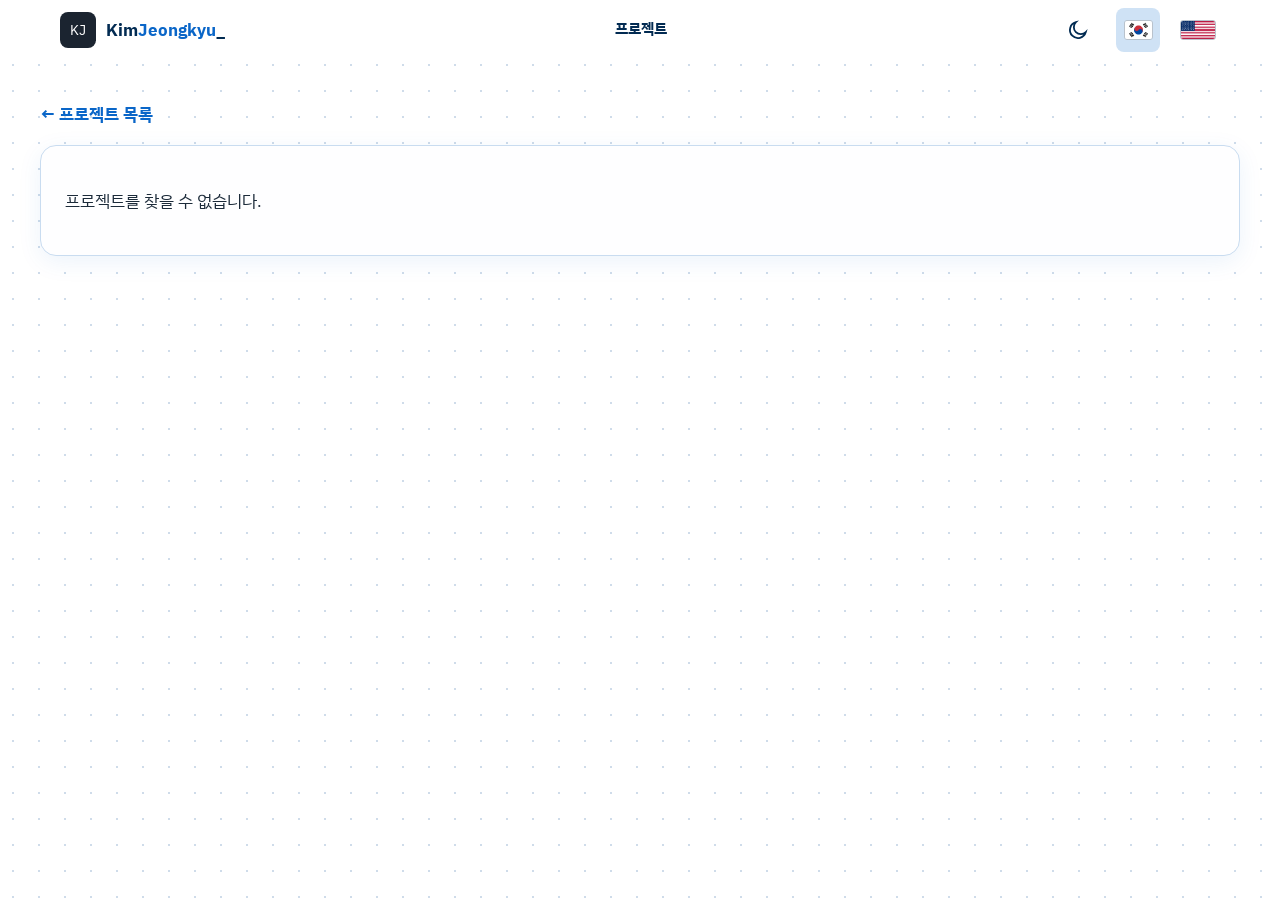
==== commit 58a4ebb6: "Anonymize the hospital named in the pipeline story The hospital where runs kept failing is now "one " ====
--- a/project.html
+++ b/project.html
@@ -9,7 +9,7 @@
   <link rel="preconnect" href="https://fonts.googleapis.com">
   <link rel="preconnect" href="https://fonts.gstatic.com" crossorigin>
   <link href="https://fonts.googleapis.com/css2?family=IBM+Plex+Mono:wght@400;500&family=IBM+Plex+Sans+KR:wght@400;500;600;700&display=swap" rel="stylesheet">
-  <link rel="stylesheet" href="style.css?v=20261130t">
+  <link rel="stylesheet" href="style.css?v=20261201p">
 </head>
 <body>
   <header class="nav">
@@ -24,8 +24,8 @@
           <svg class="theme-ico to-dark" viewBox="0 0 24 24" width="22" height="22" aria-hidden="true" fill="none" stroke="currentColor" stroke-width="2" stroke-linecap="round"><path d="M20.5 14.3A8.8 8.8 0 1 1 9.7 3.5a7 7 0 0 0 10.8 10.8Z"/></svg>
           <svg class="theme-ico to-light" viewBox="0 0 24 24" width="22" height="22" aria-hidden="true" fill="none" stroke="currentColor" stroke-width="2" stroke-linecap="round"><circle cx="12" cy="12" r="4.2"/><path d="M12 2.5v2M12 19.5v2M2.5 12h2M19.5 12h2M5.2 5.2l1.4 1.4M17.4 17.4l1.4 1.4M18.8 5.2l-1.4 1.4M6.6 17.4l-1.4 1.4"/></svg>
         </button>
-        <button class="flag" id="lang-ko" data-lang="ko" aria-label="한국어" aria-pressed="true"><img src="assets/flags/kr.png?v=20261130t" alt="" height="20"></button>
-        <button class="flag" id="lang-en" data-lang="en" aria-label="English" aria-pressed="false"><img src="assets/flags/us.png?v=20261130t" alt="" height="20"></button>
+        <button class="flag" id="lang-ko" data-lang="ko" aria-label="한국어" aria-pressed="true"><img src="assets/flags/kr.png?v=20261201p" alt="" height="20"></button>
+        <button class="flag" id="lang-en" data-lang="en" aria-label="English" aria-pressed="false"><img src="assets/flags/us.png?v=20261201p" alt="" height="20"></button>
       </div>
     </div>
   </header>
@@ -35,7 +35,7 @@
     <article id="project" class="panel"></article>
   </main>
 
-  <script src="portfolio-data.js?v=20261130t" defer></script>
-  <script src="project.js?v=20261130t" defer></script>
+  <script src="portfolio-data.js?v=20261201p" defer></script>
+  <script src="project.js?v=20261201p" defer></script>
 </body>
 </html>
--- a/style.css
+++ b/style.css
@@ -366,8 +366,16 @@
 @media print{
   @page{size:A4;margin:12mm}
   *{-webkit-print-color-adjust:exact;print-color-adjust:exact}
-  header,nav,.cta,.totop,.cord-wrap,.flag,.navbtn,#filters{display:none!important}
-  article,.card,.tl-item{break-inside:avoid}
+  header,nav,.cta,.totop,.cord-wrap,.flag,.navbtn,.filters{display:none!important}
+  /* 긴 경력 카드는 쪼개지게 두고, 안쪽의 작은 덩어리만 묶는다 (안 그러면 카드가 통째로 밀려 빈 공간이 생긴다) */
+  .card,.tl-item,.tl-project,.tl-sub,.sk-card,#contact,.panel{break-inside:avoid}
+  .tl-card{break-inside:auto}
+  /* chip 은 장식용 라벨인데 혼자 이전 페이지 끝에 남는 일이 생긴다
+     (break-after:avoid 는 크로미움에서 제대로 지켜지지 않음). 의미는 h2 제목이 담으므로 숨긴다 */
+  section > .chip{display:none!important}
+  /* 카드 그리드는 크로미움에서 쪼개지지 않고 통째로 밀린다. 제목이 이전 페이지에
+     혼자 남지 않도록 제목부터 새 페이지에서 시작시킨다 */
+  #projects .title{break-before:page}
   .float-card{position:static}
   .track{flex-wrap:wrap;transform:none!important}
   .track .skill{flex:0 0 calc(25% - 12px)}
